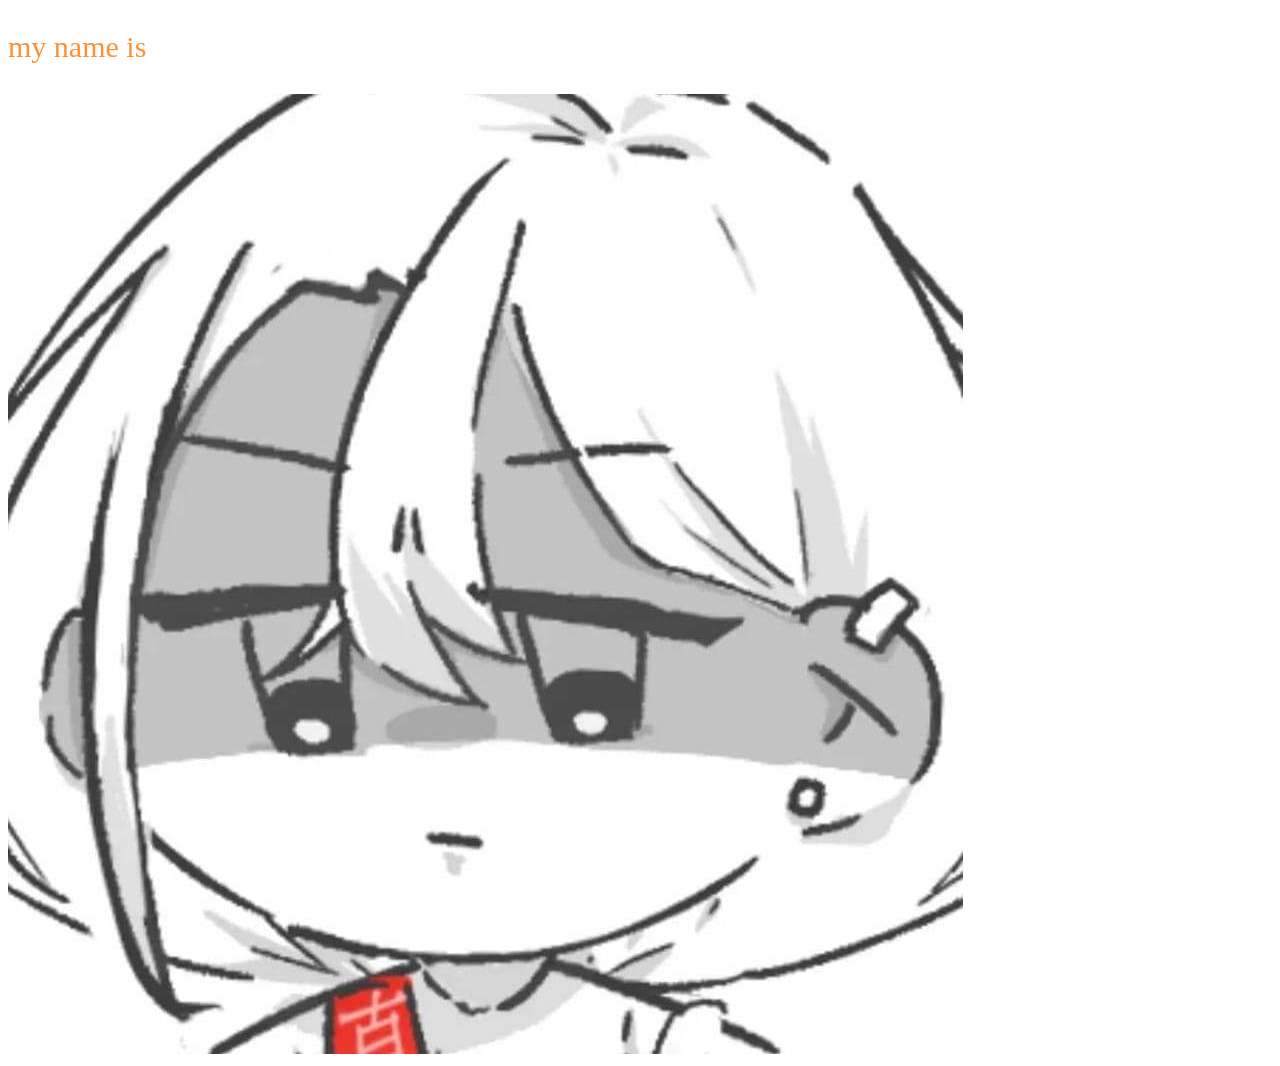
==== my infa.html @ 2c7a0f31 "css" ====
<!DOCTYPE html>
<html lang="en">
<head>
    <meta charset="UTF-8">
    <title>Title</title>
    <link rel="stylesheet" href="css/my%20wid.css">

</head>
<body>
<p>my name is </p>


<img src="img/FB_IMG_1709044819079.jpg" height="960" width="955"/></body>

</html>
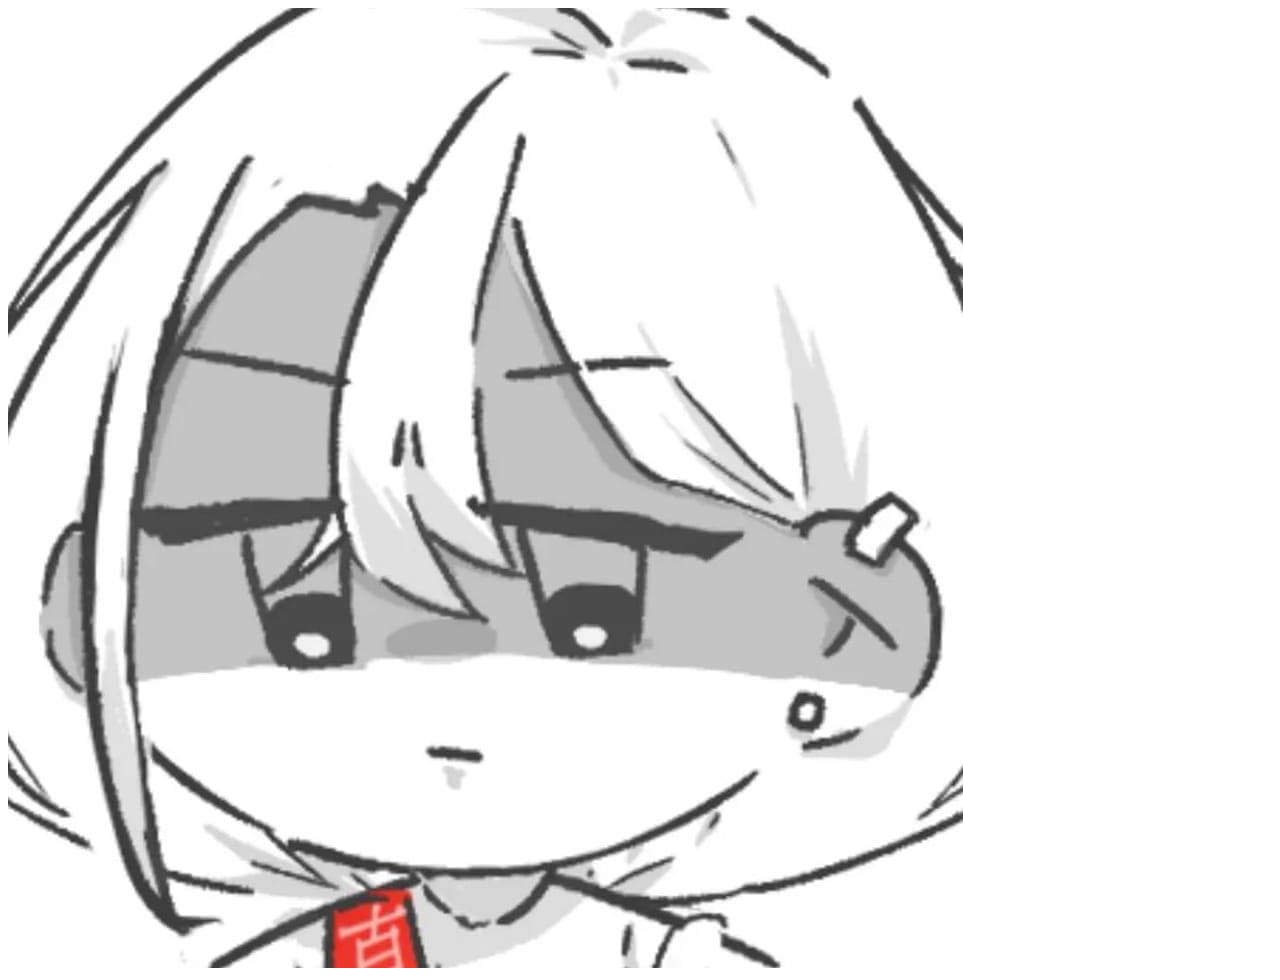
==== commit 09bd299d: "新增 bootstrap" ====
--- a/my infa.html
+++ b/my infa.html
@@ -7,7 +7,7 @@
 
 </head>
 <body>
-<p>my name is </p>
+
 
 
 <img src="img/FB_IMG_1709044819079.jpg" height="960" width="955"/></body>
